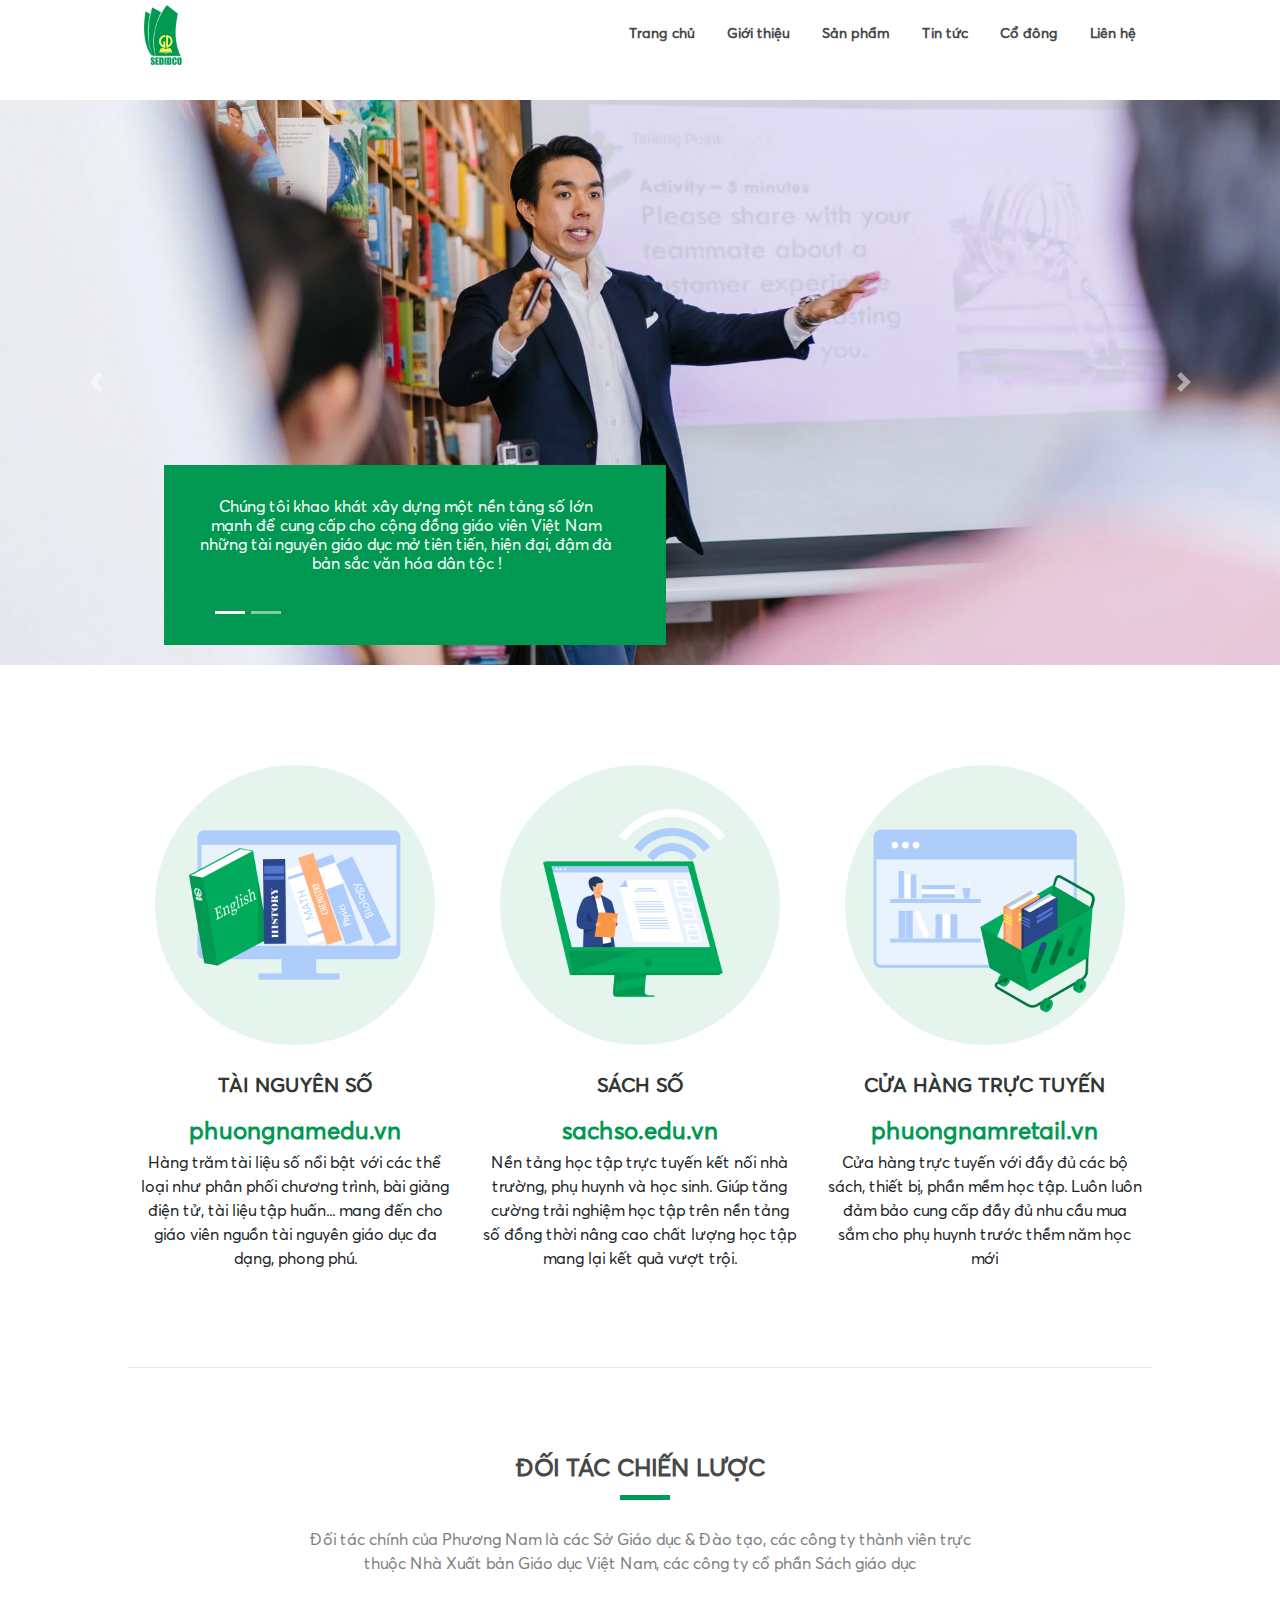
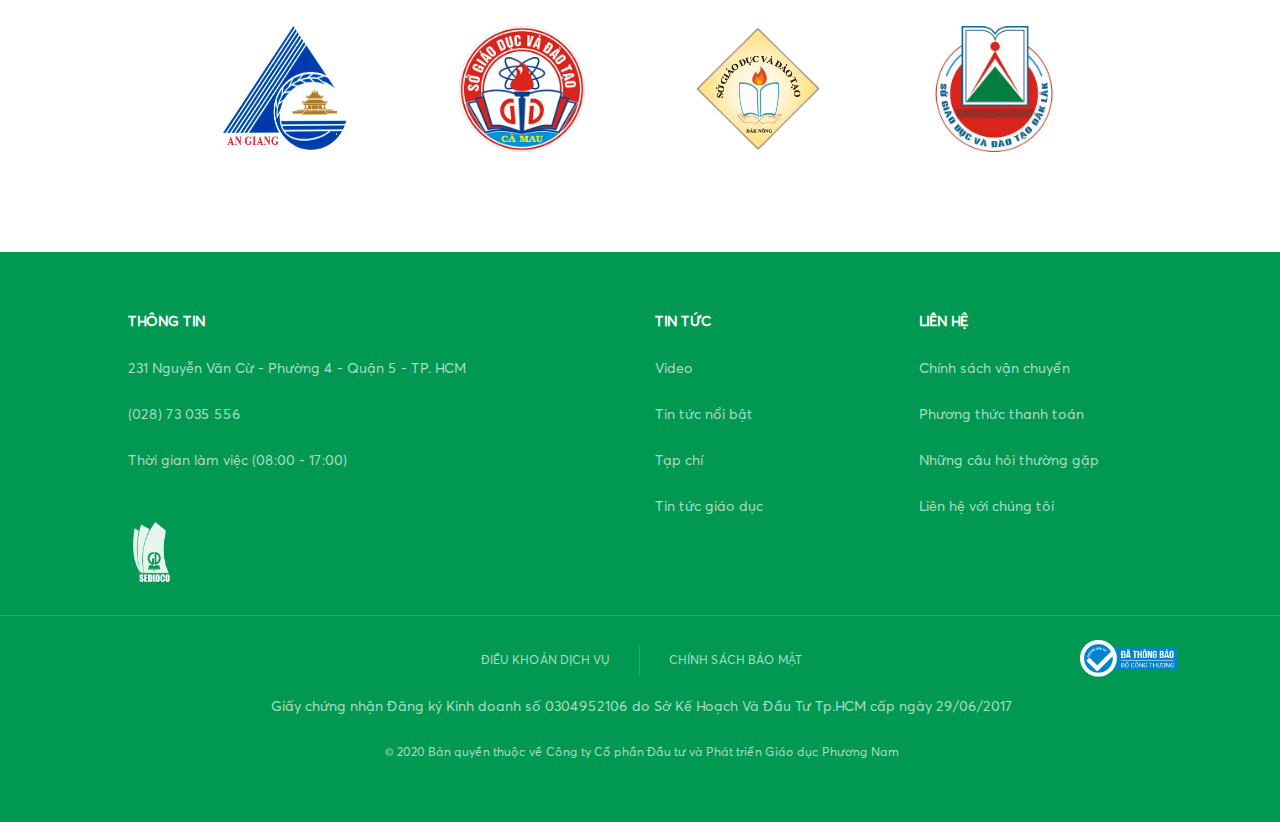
==== index.html @ 65b5b308 "Add submenu ssan pham" ====
<!DOCTYPE html>
<html lang="en">
<head>
    <meta charset="UTF-8"/>
    <meta http-equiv="X-UA-Compatible" content="IE=edge"/>
    <meta name="viewport" content="width=device-width, initial-scale=1.0"/>
    <link
            rel="stylesheet"
            href="https://maxcdn.bootstrapcdn.com/bootstrap/4.0.0/css/bootstrap.min.css"
            integrity="sha384-Gn5384xqQ1aoWXA+058RXPxPg6fy4IWvTNh0E263XmFcJlSAwiGgFAW/dAiS6JXm"
            crossorigin="anonymous"
    />
    <script
            src="https://code.jquery.com/jquery-3.2.1.slim.min.js"
            integrity="sha384-KJ3o2DKtIkvYIK3UENzmM7KCkRr/rE9/Qpg6aAZGJwFDMVNA/GpGFF93hXpG5KkN"
            crossorigin="anonymous"
    ></script>
    <script
            src="https://cdnjs.cloudflare.com/ajax/libs/popper.js/1.12.9/umd/popper.min.js"
            integrity="sha384-ApNbgh9B+Y1QKtv3Rn7W3mgPxhU9K/ScQsAP7hUibX39j7fakFPskvXusvfa0b4Q"
            crossorigin="anonymous"
    ></script>
    <script
            src="https://maxcdn.bootstrapcdn.com/bootstrap/4.0.0/js/bootstrap.min.js"
            integrity="sha384-JZR6Spejh4U02d8jOt6vLEHfe/JQGiRRSQQxSfFWpi1MquVdAyjUar5+76PVCmYl"
            crossorigin="anonymous"
    ></script>
    <link rel="stylesheet" href="./css/index.css"/>
    <!-- End Google Tag Manager -->
    <meta http-equiv="Content-Type" content="text/html; charset=UTF-8"/>

    <title>Phương Nam</title>
    <meta
            name="description"
            content="CÔNG TY CỔ PHẦN ĐẦU TƯ VÀ PHÁT TRIỂN GIÁO DỤC PHƯƠNG NAM"
    />
    <meta name="keywords" content=""/>

    <meta name="viewport" content="width=device-width, initial-scale=1.0"/>

    <!--    facebook tag-->
    <meta property="fb:app_id" content="479120209085752"/>
    <meta property="og:url" content=""/>
    <meta property="og:type" content="article"/>
    <meta
            property="og:title"
            content="CÔNG TY CỔ PHẦN ĐẦU TƯ VÀ PHÁT TRIỂN GIÁO DỤC PHƯƠNG NAM"
    />
    <meta
            property="og:description"
            content="CÔNG TY CỔ PHẦN ĐẦU TƯ VÀ PHÁT TRIỂN GIÁO DỤC PHƯƠNG NAM"
    />
    <meta property="og:image" content="http://phuongnam.edu.vn/"/>

    <meta property="og:locale" content="vi_VN"/>
    <meta property="og:type" content="website"/>
    <meta name="twitter:card" content="summary"/>
    <meta
            name="twitter:title"
            content="CÔNG TY CỔ PHẦN ĐẦU TƯ VÀ PHÁT TRIỂN GIÁO DỤC PHƯƠNG NAM"
    />

    <link rel="apple-touch-icon" sizes="57x57" href="/img/icon/apple-icon-57x57.png">
    <link rel="apple-touch-icon" sizes="60x60" href="/img/icon/apple-icon-60x60.png">
    <link rel="apple-touch-icon" sizes="72x72" href="/img/icon/apple-icon-72x72.png">
    <link rel="apple-touch-icon" sizes="76x76" href="/img/icon/apple-icon-76x76.png">
    <link rel="apple-touch-icon" sizes="114x114" href="/img/icon/apple-icon-114x114.png">
    <link rel="apple-touch-icon" sizes="120x120" href="/img/icon/apple-icon-120x120.png">
    <link rel="apple-touch-icon" sizes="144x144" href="/img/icon/apple-icon-144x144.png">
    <link rel="apple-touch-icon" sizes="152x152" href="/img/icon/apple-icon-152x152.png">
    <link rel="apple-touch-icon" sizes="180x180" href="/img/icon/apple-icon-180x180.png">
    <link rel="icon" type="image/png" sizes="192x192" href="/img/icon/android-icon-192x192.png">
    <link rel="icon" type="image/png" sizes="32x32" href="/img/icon/favicon-32x32.png">
    <link rel="icon" type="image/png" sizes="96x96" href="/img/icon/favicon-96x96.png">
    <link rel="icon" type="image/png" sizes="16x16" href="/img/icon/favicon-16x16.png">
    <meta name="msapplication-TileColor" content="#ffffff">
    <meta name="msapplication-TileImage" content="/img/icon/ms-icon-144x144.png">
    <meta name="theme-color" content="#ffffff">    <!-- Google Tag Manager -->
    <script>(function (w, d, s, l, i) {
        w[l] = w[l] || [];
        w[l].push({
            'gtm.start':
                new Date().getTime(), event: 'gtm.js'
        });
        var f = d.getElementsByTagName(s)[0],
            j = d.createElement(s), dl = l != 'dataLayer' ? '&l=' + l : '';
        j.async = true;
        j.src =
            'https://www.googletagmanager.com/gtm.js?id=' + i + dl;
        f.parentNode.insertBefore(j, f);
    })(window, document, 'script', 'dataLayer', 'GTM-KFDTSZ6');</script>
    <!-- End Google Tag Manager -->

    <link
            rel="apple-touch-icon"
            sizes="57x57"
            href="/img/icon/apple-icon-57x57.png"
    />
    <link
            rel="apple-touch-icon"
            sizes="60x60"
            href="/img/icon/apple-icon-60x60.png"
    />
    <link
            rel="apple-touch-icon"
            sizes="72x72"
            href="/img/icon/apple-icon-72x72.png"
    />
    <link
            rel="apple-touch-icon"
            sizes="76x76"
            href="/img/icon/apple-icon-76x76.png"
    />
    <link
            rel="apple-touch-icon"
            sizes="114x114"
            href="/img/icon/apple-icon-114x114.png"
    />
    <link
            rel="apple-touch-icon"
            sizes="120x120"
            href="/img/icon/apple-icon-120x120.png"
    />
    <link
            rel="apple-touch-icon"
            sizes="144x144"
            href="/img/icon/apple-icon-144x144.png"
    />
    <link
            rel="apple-touch-icon"
            sizes="152x152"
            href="/img/icon/apple-icon-152x152.png"
    />
    <link
            rel="apple-touch-icon"
            sizes="180x180"
            href="/img/icon/apple-icon-180x180.png"
    />
    <link
            rel="icon"
            type="image/png"
            sizes="192x192"
            href="/img/icon/android-icon-192x192.png"
    />
    <link
            rel="icon"
            type="image/png"
            sizes="32x32"
            href="/img/icon/favicon-32x32.png"
    />
    <link
            rel="icon"
            type="image/png"
            sizes="96x96"
            href="/img/icon/favicon-96x96.png"
    />
    <link
            rel="icon"
            type="image/png"
            sizes="16x16"
            href="/img/icon/favicon-16x16.png"
    />
    <meta name="msapplication-TileColor" content="#ffffff"/>
    <meta
            name="msapplication-TileImage"
            content="/img/icon/ms-icon-144x144.png"
    />
    <meta name="theme-color" content="#ffffff"/>
</head>
<body>  <!-- Google Tag Manager (noscript) -->
<noscript>
    <iframe src="https://www.googletagmanager.com/ns.html?id=GTM-KFDTSZ6"
            height="0" width="0" style="display:none;visibility:hidden"></iframe>
</noscript>
<!-- End Google Tag Manager (noscript) -->
<div class="wrapper">
    <header>
        <nav
                class="navbar navbar-header navbar-expand-lg navbar-light bg-light"
        >
            <div class="container">
                <a class="navbar-brand" href="#"
                ><img
                        src="./img/logo-main@3x.png"
                        alt=""
                        class=""
                        style="height: 60px; padding-left: 16px"
                /></a>
                <button
                        class="navbar-toggler"
                        type="button"
                        data-toggle="collapse"
                        data-target="#navbarSupportedContent"
                        aria-controls="navbarSupportedContent"
                        aria-expanded="false"
                        aria-label="Toggle navigation"
                >
                    <span class="navbar-toggler-icon"></span>
                </button>

                <div class="collapse navbar-collapse" id="navbarSupportedContent">
                    <ul class="nav nav-pills">
                        <li class="nav-item">
                            <a class="nav-link" href="#">Trang chủ</a>
                        </li>
                        <li class="nav-item">
                            <a class="nav-link" href="/about.html">Giới thiệu</a>
                        </li>
                        <li class="nav-item">
                            <a class="nav-link" href="#">Sản phẩm</a>
                            <ul class="menu-dropdown">
                                <li class="nav-item__dropdown">
                                    <a href="/friend6/index.html"> Friends Plus </a>
                                </li>
                            </ul>
                        </li>
                        <li class="nav-item">
                            <a class="nav-link" href="http://phuongnamretail.vn/tin-tuc">Tin tức</a>
                        </li>
                        <li class="nav-item">
                            <a class="nav-link" href="/codong.html">Cổ đông</a>
                        </li>
                        <li class="nav-item">
                            <a class="nav-link" href="/contact.html">Liên hệ</a>
                        </li>
                    </ul>
                </div>
            </div>
        </nav>
    </header>
</div>
<div class="baner">
    <div class="baner-container">
        <div
                id="carouselExampleIndicators"
                class="carousel slide"
                data-ride="carousel"
        >
            <ol class="carousel-indicators">
                <li
                        data-target="#carouselExampleIndicators"
                        data-slide-to="0"
                        class="active"
                ></li>
                <li data-target="#carouselExampleIndicators" data-slide-to="1"></li>
            </ol>
            <div class="carousel-inner">
                <div class="carousel-item active">
                    <img
                            class="d-block w-100"
                            src="./img/img-sl-1@3x.png"
                            alt="First slide"
                    />
                    <div class="wrapper-baner">
                        <div class="carousel-caption">
                            <h5 style="color: #ffffff; font-size: 16px">
                                Chúng tôi khao khát xây dựng một nền tảng số lớn mạnh để
                                cung cấp cho cộng đồng giáo viên Việt Nam những tài nguyên
                                giáo dục mở tiên tiến, hiện đại, đậm đà bản sắc văn hóa dân
                                tộc !
                            </h5>
                        </div>
                    </div>
                </div>
                <div class="carousel-item">
                    <img
                            class="d-block w-100"
                            src="./img/banner1.png"
                            alt="Second slide"
                    />
                    <div class="wrapper-baner">
                        <div class="carousel-caption">
                            <h5 style="color: #ffffff; font-size: 16px">
                                Chúng tôi khao khát xây dựng một nền tảng số lớn mạnh để
                                cung cấp cho cộng đồng giáo viên Việt Nam những tài nguyên
                                giáo dục mở tiên tiến, hiện đại, đậm đà bản sắc văn hóa dân
                                tộc !
                            </h5>
                        </div>
                    </div>
                </div>
            </div>
            <a
                    class="carousel-control-prev"
                    href="#carouselExampleIndicators"
                    role="button"
                    data-slide="prev"
            >
                <span class="carousel-control-prev-icon" aria-hidden="true"></span>
                <span class="sr-only">Previous</span>
            </a>
            <a
                    class="carousel-control-next"
                    href="#carouselExampleIndicators"
                    role="button"
                    data-slide="next"
            >
                <span class="carousel-control-next-icon" aria-hidden="true"></span>
                <span class="sr-only">Next</span>
            </a>
        </div>
    </div>
</div>
<div class="wrapper">
    <main class="" style="overflow: hidden">
        <div class="row detail">
            <div class="col-xl-4 col-md-4 col-sm-12 col-12">
                <div class="row img-detail-container">
                    <a href="http://phuongnamedu.vn"
                    ><img src="./img/im-sv-1@3x.png" alt="" class="img-detail"
                    /></a>
                </div>
                <div class="row detail-theme">
                    <h5 class="theme-name">TÀI NGUYÊN SỐ</h5>
                    <a href="http://phuongnamedu.vn" class="theme-link"
                    >phuongnamedu.vn</a
                    >
                </div>
                <div class="">
                    <p class="text-center">
                        Hàng trăm tài liệu số nổi bật với các thể loại như phân phối
                        chương trình, bài giảng điện tử, tài liệu tập huấn... mang đến
                        cho giáo viên nguồn tài nguyên giáo dục đa dạng, phong phú.
                    </p>
                </div>
            </div>

            <div class="col-xl-4 col-md-4 col-sm-12 col-12">
                <div class="row img-detail-container">
                    <a href="http://sachso.edu.vn"
                    ><img src="./img/im-sv-2@3x.png" alt="" class="img-detail"
                    /></a>
                </div>
                <div class="row detail-theme">
                    <h5 class="theme-name">SÁCH SỐ</h5>
                    <a href="http://sachso.edu.vn" class="theme-link"
                    >sachso.edu.vn</a
                    >
                </div>
                <div class="">
                    <p class="text-center">
                        Nền tảng học tập trực tuyến kết nối nhà trường, phụ huynh và học
                        sinh. Giúp tăng cường trải nghiệm học tập trên nền tảng số đồng
                        thời nâng cao chất lượng học tập mang lại kết quả vượt trội.
                    </p>
                </div>
            </div>

            <div class="col-xl-4 col-md-4 col-sm-12 col-12">
                <div class="row img-detail-container">
                    <a href="http://phuongnamretail.vn"
                    ><img src="./img/im-sv-3@3x.png" alt="" class="img-detail"
                    /></a>
                </div>
                <div class="row detail-theme">
                    <h5 class="theme-name">CỬA HÀNG TRỰC TUYẾN</h5>
                    <a href="http://phuongnamretail.vn" class="theme-link"
                    >phuongnamretail.vn</a
                    >
                </div>
                <div class="">
                    <p class="text-center">
                        Cửa hàng trực tuyến với đầy đủ các bộ sách, thiết bị, phần mềm
                        học tập. Luôn luôn đảm bảo cung cấp đầy đủ nhu cầu mua sắm cho
                        phụ huynh trước thềm năm học mới
                    </p>
                </div>
            </div>
        </div>
        <div class="col partner">
            <h5 class="partner-theme">ĐỐI TÁC CHIẾN LƯỢC</h5>
            <p class="partner-title">
                Đối tác chính của Phương Nam là các Sở Giáo dục & Đào tạo, các công
                ty thành viên trực thuộc Nhà Xuất bản Giáo dục Việt Nam, các công ty
                cổ phần Sách giáo dục
            </p>
        </div>
        <div class="brand">
            <div class="row d-flex brand-partner">
                <div class="brand-container">
                    <img src="./img/angiang.jpg" alt="" class="brand-img"/>
                </div>
                <div class="brand-container">
                    <img src="./img/camau.jpg" alt="" class="brand-img"/>
                </div>
                <div class="brand-container">
                    <img src="./img/dacnong.jpg" alt="" class="brand-img"/>
                </div>
                <div class="brand-container">
                    <img src="./img/daclak.jpg" alt="" class="brand-img"/>
                </div>
            </div>
        </div>
    </main>
</div>
<div class="footer">
    <div class="wrapper">
        <div class="row">
            <div class="col-lg-6 col-md-6 col-sm-6 col-6">
                <p class="footer-name">THÔNG TIN</p>
            </div>
            <div class="col-lg-3 col-md-3 col-sm-3 col-3">
                <p class="footer-name">TIN TỨC</p>
            </div>
            <div class="col-lg-3 col-md-3 col-sm-3 col-3">
                <p class="footer-name">LIÊN HỆ</p>
            </div>
        </div>
        <div class="row">
            <div class="col-lg-6 col-md-6 col-sm-6 col-6">
                <p class="footer-title">
                    231 Nguyễn Văn Cừ - Phường 4 - Quận 5 - TP. HCM
                </p>
            </div>
            <div class="col-lg-3 col-md-3 col-sm-3 col-3">
                <a href="" class="footer-title">Video</a>
            </div>
            <div class="col-lg-3 col-md-3 col-sm-3 col-3">
                <a href="" class="footer-title">Chính sách vận chuyển</a>
            </div>
        </div>

        <div class="row">
            <div class="col-lg-6 col-md-6 col-sm-6 col-6">
                <p class="footer-title">(028) 73 035 556</p>
            </div>
            <div class="col-lg-3 col-md-3 col-sm-3 col-3">
                <a href="" class="footer-title">Tin tức nổi bật</a>
            </div>
            <div class="col-lg-3 col-md-3 col-sm-3 col-3">
                <a href="" class="footer-title">Phương thức thanh toán</a>
            </div>
        </div>

        <div class="row">
            <div class="col-lg-6 col-md-6 col-sm-6 col-6">
                <p class="footer-title">Thời gian làm việc (08:00 - 17:00)</p>
            </div>
            <div class="col-lg-3 col-md-3 col-sm-3 col-3">
                <a href="" class="footer-title">Tạp chí</a>
            </div>
            <div class="col-lg-3 col-md-3 col-sm-3 col-3">
                <a href="" class="footer-title">Những câu hỏi thường gặp</a>
            </div>
        </div>
        <div class="row">
            <div class="col-lg-6 col-md-6 col-sm-6 col-6"></div>
            <div class="col-lg-3 col-md-3 col-sm-3 col-3">
                <a href="" class="footer-title">Tin tức giáo dục</a>
            </div>
            <div class="col-lg-3 col-md-3 col-sm-3 col-3">
                <a href="" class="footer-title">Liên hệ với chúng tôi</a>
            </div>
        </div>
        <div class="row">
            <img src="./img/logo-white@3x.png" alt="" class="footer-logo"/>
        </div>
    </div>
</div>

<div class="footer-last">
    <div class="wrapper">
        <div class="row d-flex justify-content-center">
            <div class="">
                <p
                        class="footer-last-cap"
                        style="border-right: solid 1px rgba(236, 236, 236, 0.18)"
                >
                    ĐIỀU KHOẢN DỊCH VỤ
                </p>
            </div>
            <div class="">
                <p class="footer-last-cap">CHÍNH SÁCH BẢO MẬT</p>
            </div>
        </div>
        <div class="row">
            <p class="footer-title" style="text-align: center">
                Giấy chứng nhận Đăng ký Kinh doanh số 0304952106 do Sở Kế Hoạch Và
                Đầu Tư Tp.HCM cấp ngày 29/06/2017
            </p>
        </div>
        <div class="row d-flex justify-content-center">
            <p class="footer-license" style="text-align: center">
                © 2020 Bản quyền thuộc về Công ty Cổ phần Đầu tư và Phát triển Giáo
                dục Phương Nam
            </p>
        </div>
        <a class="link-bct" href="http://online.gov.vn/Home/WebDetails/67928">
            <img alt="" title="" src="./img/bct.png" style="height: 37px"/>
        </a>
    </div>
</div>
</body>
</html>
---- css/index.css ----
/* important */
@font-face {
  src: url(../font/FontsFree-Net-AvertaStandard-Regular.ttf);
  font-family: AvertaStdCY;
}
li {
  list-style: none;
}

body {
  font-family: AvertaStdCY;
}

a:hover {
  text-decoration: none;
}

.wrapper {
  max-width: 1024px;
  margin: auto;
}

.container {
  max-width: 1024px;
  padding: 0;
}

.navbar {
  padding: 0;
}

/* header */
.navbar-header {
  position: fixed;
  top: 0;
  left: 0;
  right: 0;
  background-color: #ffffff !important;
  z-index: 10;
}

.nav-item .nav-link {
  font-family: AvertaStdCY;
  font-size: 14px;
  font-weight: bold;
  font-stretch: normal;
  font-style: normal;
  line-height: normal;
  letter-spacing: normal;
  text-align: center;
  color: #484848;
  border-bottom: 3px solid transparent;
  border-radius: 0;
}

.menu-dropdown {
  min-width: 95px;
  padding: 0px;
  position: absolute;
  background: #ffffff;
  z-index: 100;
  text-align: center;
}

.menu-dropdown::after {
  content: "";
  display: none;
  position: absolute;
  top: 100%;
  left: 0;
  z-index: 101;
  transition: "0.5s border-top";
}

.nav-item:not(:hover) > .menu-dropdown {
  padding: 4px 0;
  /* background: #dddddd; */
  z-index: 99;
}

.nav-item:not(:hover) > .menu-dropdown:after {
  border-top-color: #dddddd;
}

.nav-item:not(:hover) > .menu-title:after {
  border-bottom-color: #dddddd;
}

.nav-item:not(:hover) > .menu-dropdown > * {
  visibility: hidden;
  height: 0;
  padding-top: 0;
  padding-bottom: 0;
  margin: 0;
  color: rgba(25, 25, 25, 0);
  z-index: 99;
}

.nav-item__dropdown:hover {
  background-color: #dddddd;
}

.nav-item .nav-link:hover {
  color: #484848;
  border-bottom: 3px solid #019851;
}

.nav-item .nav-link:focus {
  color: #484848;
  border-bottom: 3px solid #019851;
}

.navbar-collapse {
  justify-content: flex-end;
}

.navbar-toggler {
  margin-right: 10px;
}

/* baner */
.baner {
  padding-top: 100px;
  max-width: 1360px;
  margin: auto;
}

.wrapper-baner {
  max-width: 1024px;
  position: relative;
}

.carousel-caption {
  right: 35%;
  left: 16%;
  padding: 33px 50px 75px 33px;
  background-color: #019851;
  max-height: 180px;
  overflow: hidden;
}

.carousel-indicators {
  justify-content: flex-start;
  bottom: 35px;
  left: 20px;
}

/* main */

.detail {
  padding: 100px 10px 80px 10px;
  border-bottom: 1px solid #e7e7e7;
}

.img-detail-container {
  overflow: hidden;
  max-width: 280px;
  max-height: 280px;
  margin: auto;
}

.img-detail {
  width: 100%;
  height: 100%;
}

.detail-theme {
  display: flex;
  flex-direction: column;
  align-items: center;
  padding-top: 25px;
}

.theme-name {
  line-height: 1.67;
  font-weight: 600;
  color: #313733;
}

.theme-link {
  color: #019851;
  line-height: 1.67;
  font-size: 24px;
  font-weight: 600;
}

/* partner */
.partner {
  text-align: center;
  padding-top: 80px;
}

.partner-theme {
  color: #484848;
  line-height: 41.6px;
  font-size: 24px;
  font-weight: bold;
  position: relative;
  padding-bottom: 10px;
}

.partner-theme::before {
  position: absolute;
  content: "";
  height: 5px;
  width: 50px;
  color: #019851;
  background-color: #019851;
  bottom: 0;
  right: 47%;
}

.partner-title {
  margin: auto;
  max-width: 670px;
  padding-top: 20px;
  line-height: 1.5;
  color: #7d817e;
  letter-spacing: normal;
  font-size: 16px;
}

/* brand */
.brand {
  padding-bottom: 100px;
}

.brand-container {
  max-width: 126px;
  max-height: 126px;
  overflow: hidden;
}

.brand-img {
  width: 100%;
  height: 100%;
}

.brand-partner {
  justify-content: space-evenly;
  padding-top: 50px;
}

/* footer */
.footer {
  background-color: #019851;
  overflow: hidden;
  padding: 54px 10px 33px 10px;
  border-bottom: solid 1px rgba(236, 236, 236, 0.18);
}

.footer-name {
  color: #ffffff;
  font-size: 14px;
  line-height: 32px;
  font-weight: bold;
  letter-spacing: normal;
}

.footer-title {
  color: rgba(255, 255, 255, 0.68);
  font-size: 14px;
  line-height: 2.14;
  letter-spacing: normal;
}

.footer-logo {
  height: 60px;
  width: 37px;
  margin-left: 20px;
}

.footer-last {
  background-color: #019851;
  overflow: hidden;
  display: flex;
  flex-direction: row;
  padding: 30px 10px 38px 13px;
  overflow: hidden;
  position: relative;
}

.link-bct {
  position: absolute;
  overflow: hidden;
  right: 8%;
  bottom: 70%;
}

.footer-last-cap {
  color: rgba(255, 255, 255, 0.68);
  font-size: 12px;
  line-height: 30px;
  letter-spacing: normal;
  padding: 0px 29px;
}

.footer-license {
  color: rgba(255, 255, 255, 0.68);
  font-size: 12px;
  line-height: 30px;
  letter-spacing: normal;
}

@media (max-width: 992px) {
  .nav {
    flex-direction: column;
    align-items: flex-start;
  }
  .link-bct {
    position: absolute;
    overflow: hidden;
    bottom: 0;
    right: 45%;
  }
}

@media (max-width: 576px) {
  .carousel-caption {
    padding: 0;
  }

  .carousel-indicators {
    justify-content: flex-start;
    bottom: 5px;
    left: 20px;
  }

  .footer {
    display: none;
  }

  .link-bct {
    position: absolute;
    overflow: hidden;
    bottom: 0;
    right: 40%;
  }
}
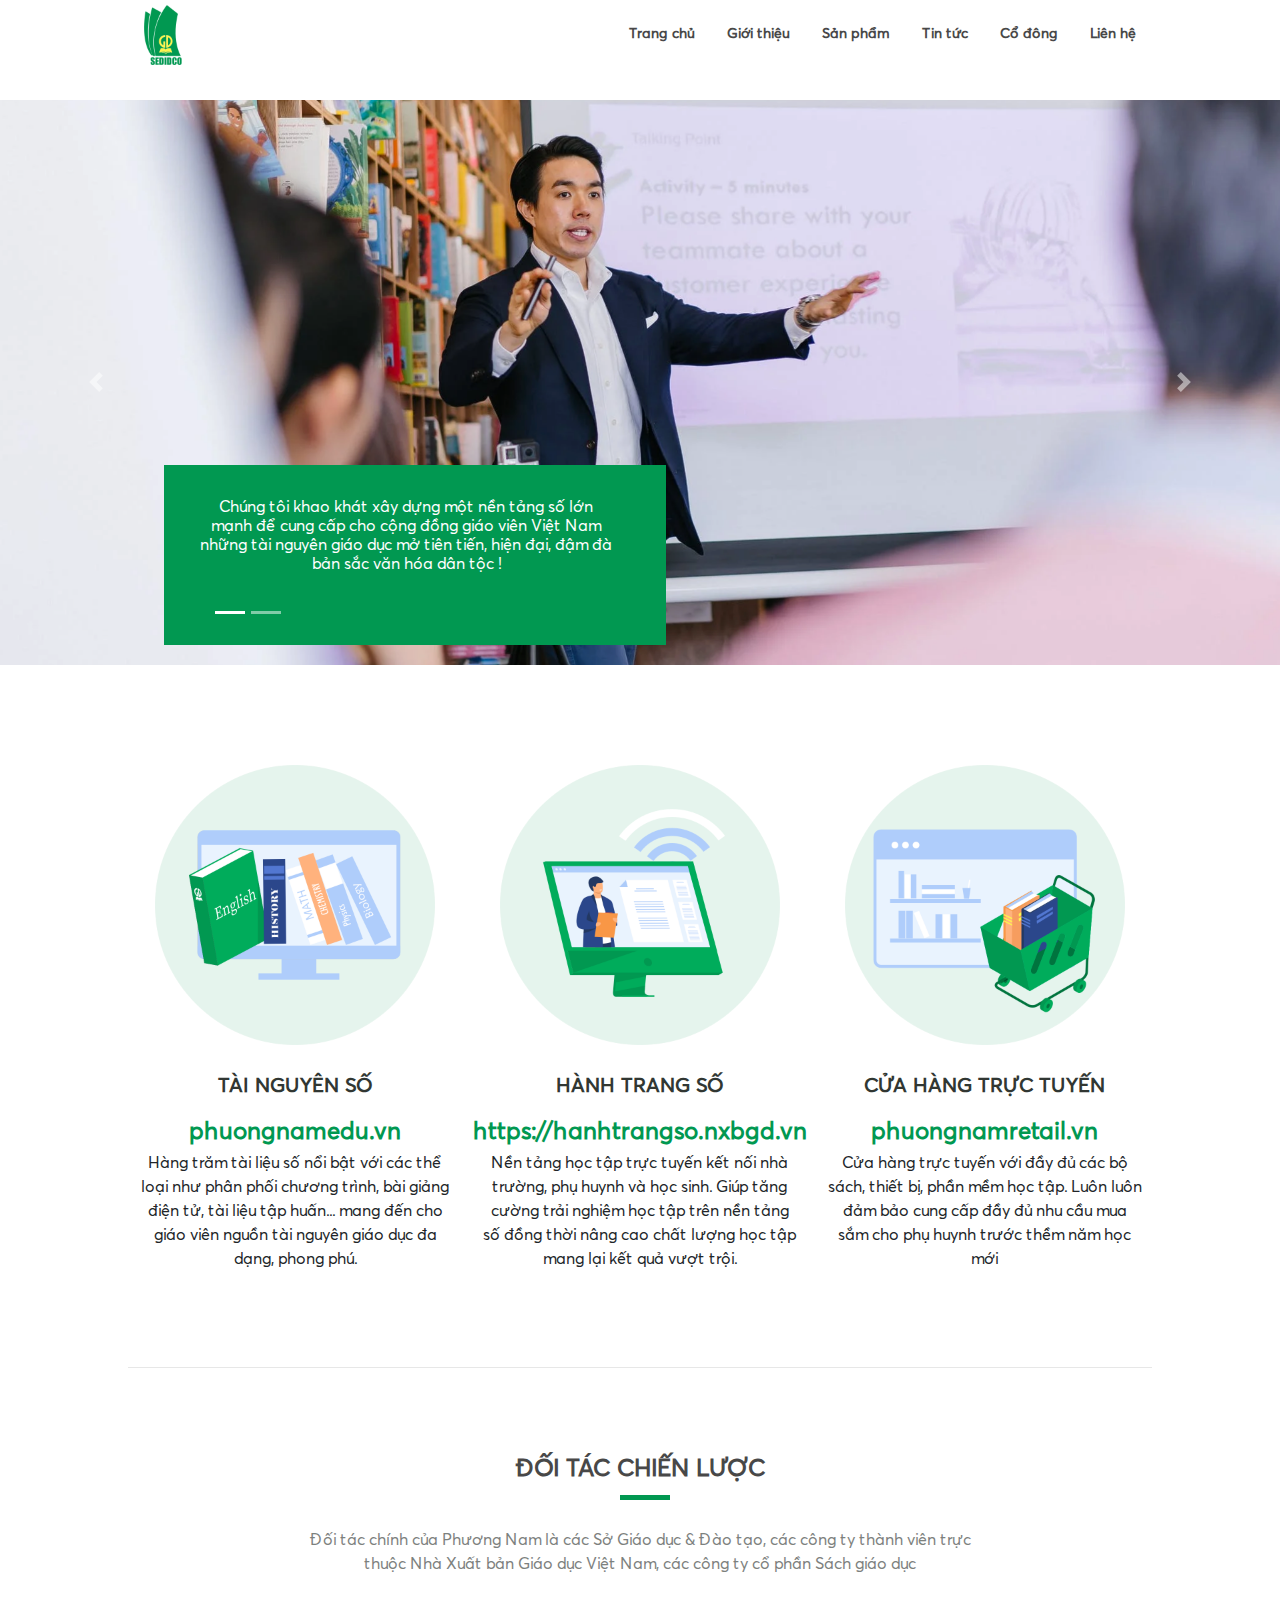
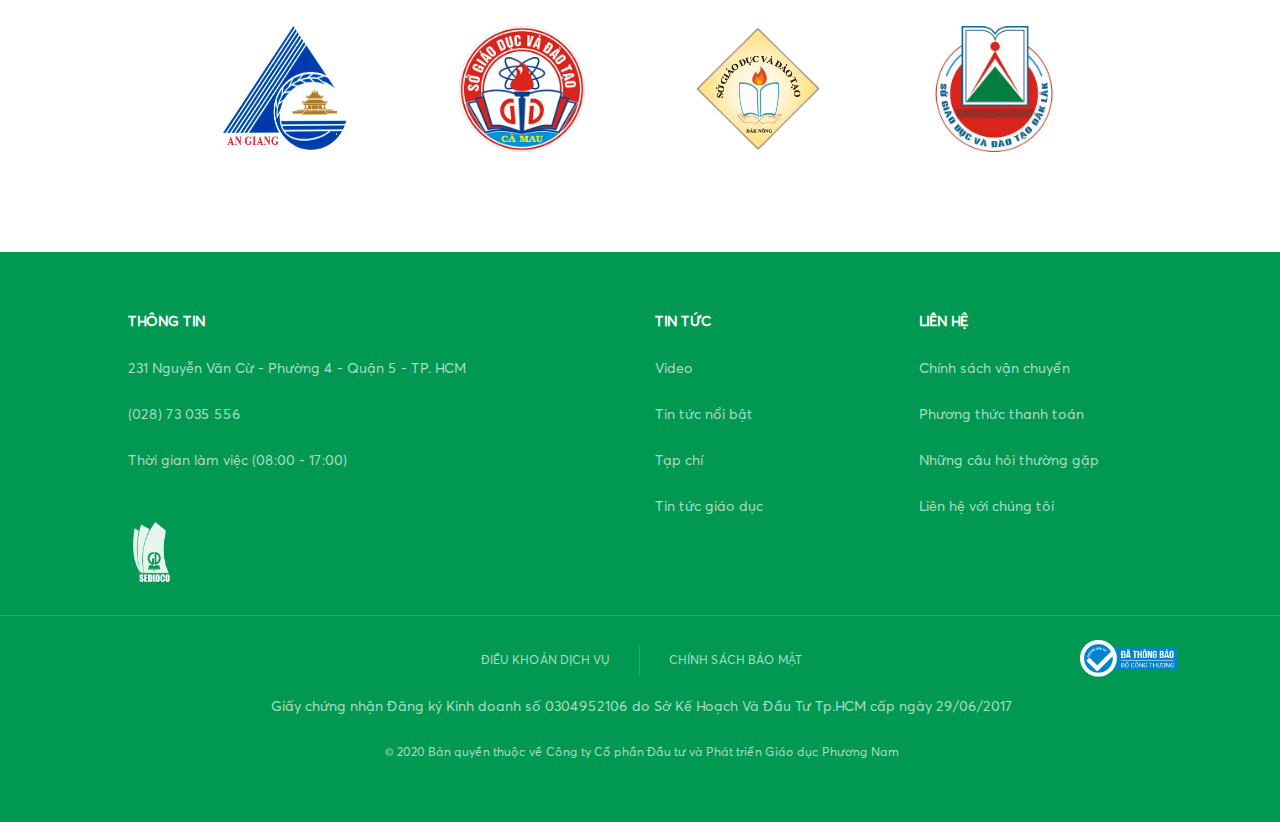
==== commit f8afdbda: "SACH SO -> HANH TRANG SO" ====
--- a/index.html
+++ b/index.html
@@ -211,6 +211,10 @@
                             <ul class="menu-dropdown">
                                 <li class="nav-item__dropdown">
                                     <a href="/friend6/index.html"> Friends Plus </a>
+                                </li>
+
+                                <li class="nav-item__dropdown">
+                                    <a href="/friend2/index.html"> Family and Friends National Edition </a>
                                 </li>
                             </ul>
                         </li>
@@ -327,14 +331,14 @@
 
             <div class="col-xl-4 col-md-4 col-sm-12 col-12">
                 <div class="row img-detail-container">
-                    <a href="http://sachso.edu.vn"
+                    <a href="https://hanhtrangso.nxbgd.vn"
                     ><img src="./img/im-sv-2@3x.png" alt="" class="img-detail"
                     /></a>
                 </div>
                 <div class="row detail-theme">
-                    <h5 class="theme-name">SÁCH SỐ</h5>
-                    <a href="http://sachso.edu.vn" class="theme-link"
-                    >sachso.edu.vn</a
+                    <h5 class="theme-name">HÀNH TRANG SỐ</h5>
+                    <a href="https://hanhtrangso.nxbgd.vn" class="theme-link"
+                    >https://hanhtrangso.nxbgd.vn</a
                     >
                 </div>
                 <div class="">
@@ -490,5 +494,31 @@
         </a>
     </div>
 </div>
+<!-- Messenger Plugin chat Code -->
+    <div id="fb-root"></div>
+
+    <!-- Your Plugin chat code -->
+    <div id="fb-customer-chat" class="fb-customerchat">
+    </div>
+
+    <script>
+      var chatbox = document.getElementById('fb-customer-chat');
+      chatbox.setAttribute("page_id", "1989516444396420");
+      chatbox.setAttribute("attribution", "biz_inbox");
+      window.fbAsyncInit = function() {
+        FB.init({
+          xfbml            : true,
+          version          : 'v10.0'
+        });
+      };
+
+      (function(d, s, id) {
+        var js, fjs = d.getElementsByTagName(s)[0];
+        if (d.getElementById(id)) return;
+        js = d.createElement(s); js.id = id;
+        js.src = 'https://connect.facebook.net/vi_VN/sdk/xfbml.customerchat.js';
+        fjs.parentNode.insertBefore(js, fjs);
+      }(document, 'script', 'facebook-jssdk'));
+    </script>
 </body>
 </html>
--- a/css/index.css
+++ b/css/index.css
@@ -6,7 +6,9 @@
 li {
   list-style: none;
 }
-
+.nav-item__dropdown {
+  text-align: left;
+}
 body {
   font-family: AvertaStdCY;
 }
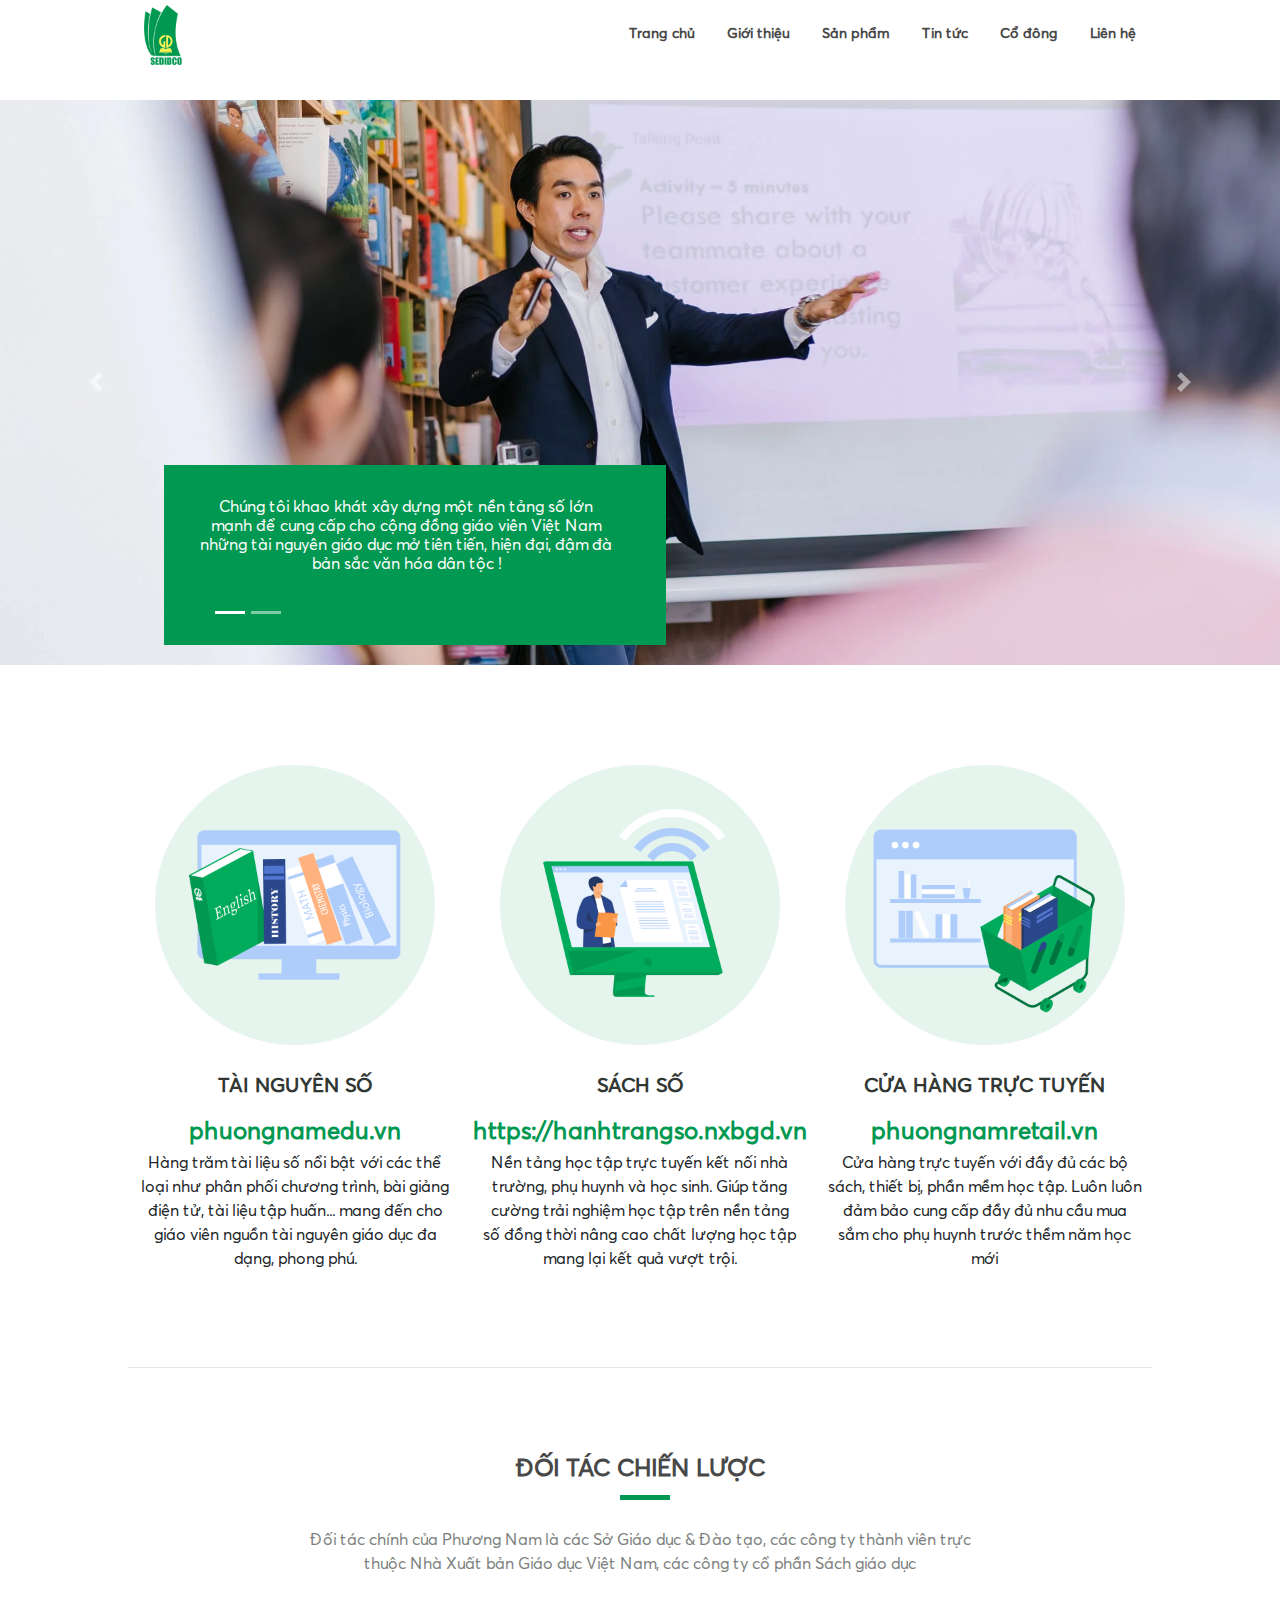
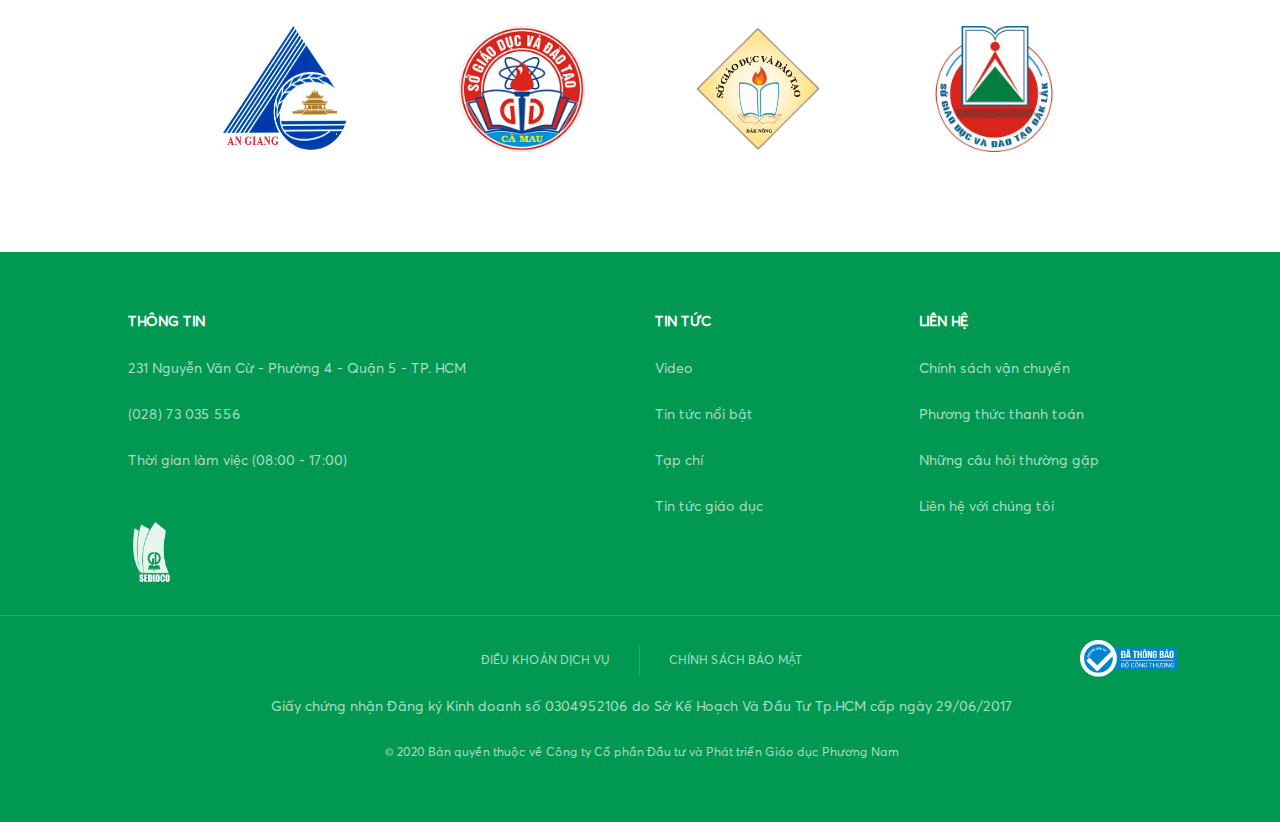
==== commit 2330a9b1: "fix bug" ====
--- a/index.html
+++ b/index.html
@@ -336,7 +336,7 @@
                     /></a>
                 </div>
                 <div class="row detail-theme">
-                    <h5 class="theme-name">HÀNH TRANG SỐ</h5>
+                    <h5 class="theme-name">SÁCH SỐ</h5>
                     <a href="https://hanhtrangso.nxbgd.vn" class="theme-link"
                     >https://hanhtrangso.nxbgd.vn</a
                     >
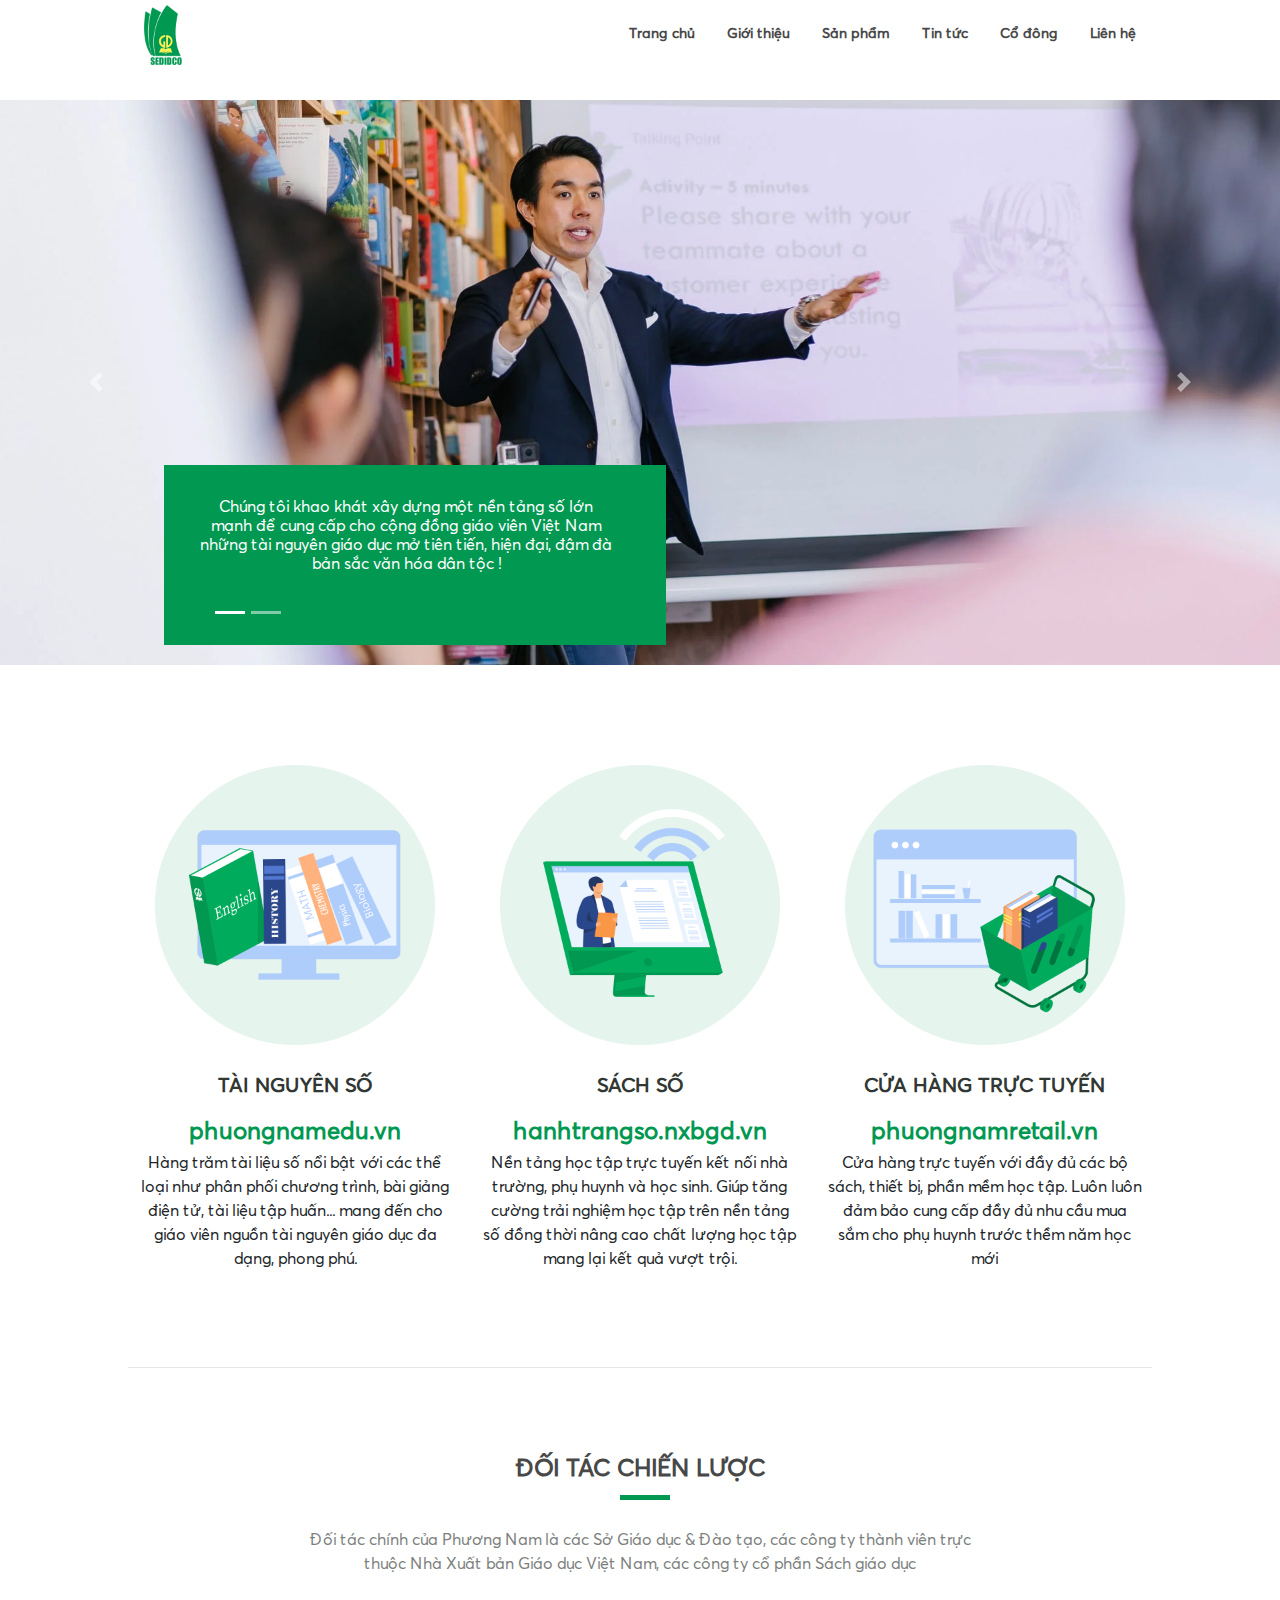
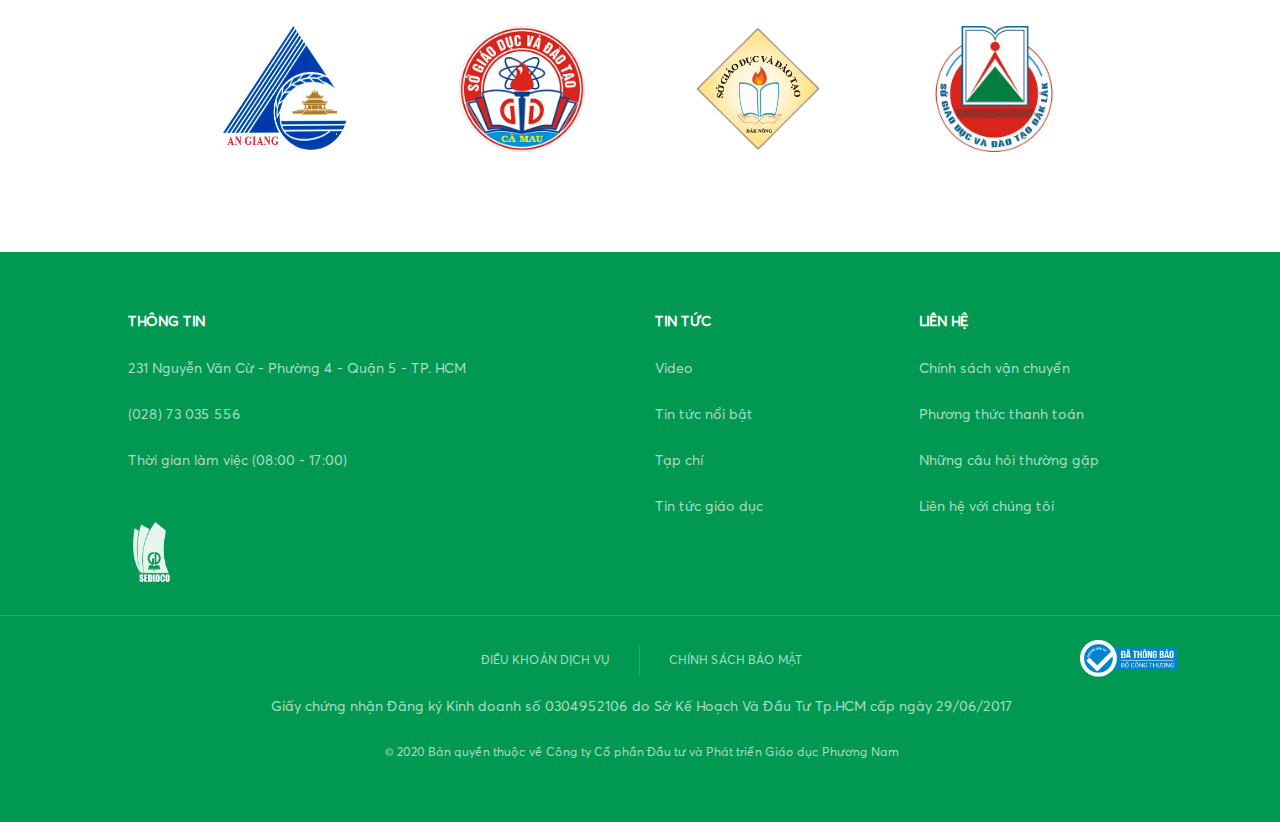
==== commit 54f0aa62: "fix" ====
--- a/index.html
+++ b/index.html
@@ -338,7 +338,7 @@
                 <div class="row detail-theme">
                     <h5 class="theme-name">SÁCH SỐ</h5>
                     <a href="https://hanhtrangso.nxbgd.vn" class="theme-link"
-                    >https://hanhtrangso.nxbgd.vn</a
+                    >hanhtrangso.nxbgd.vn</a
                     >
                 </div>
                 <div class="">
